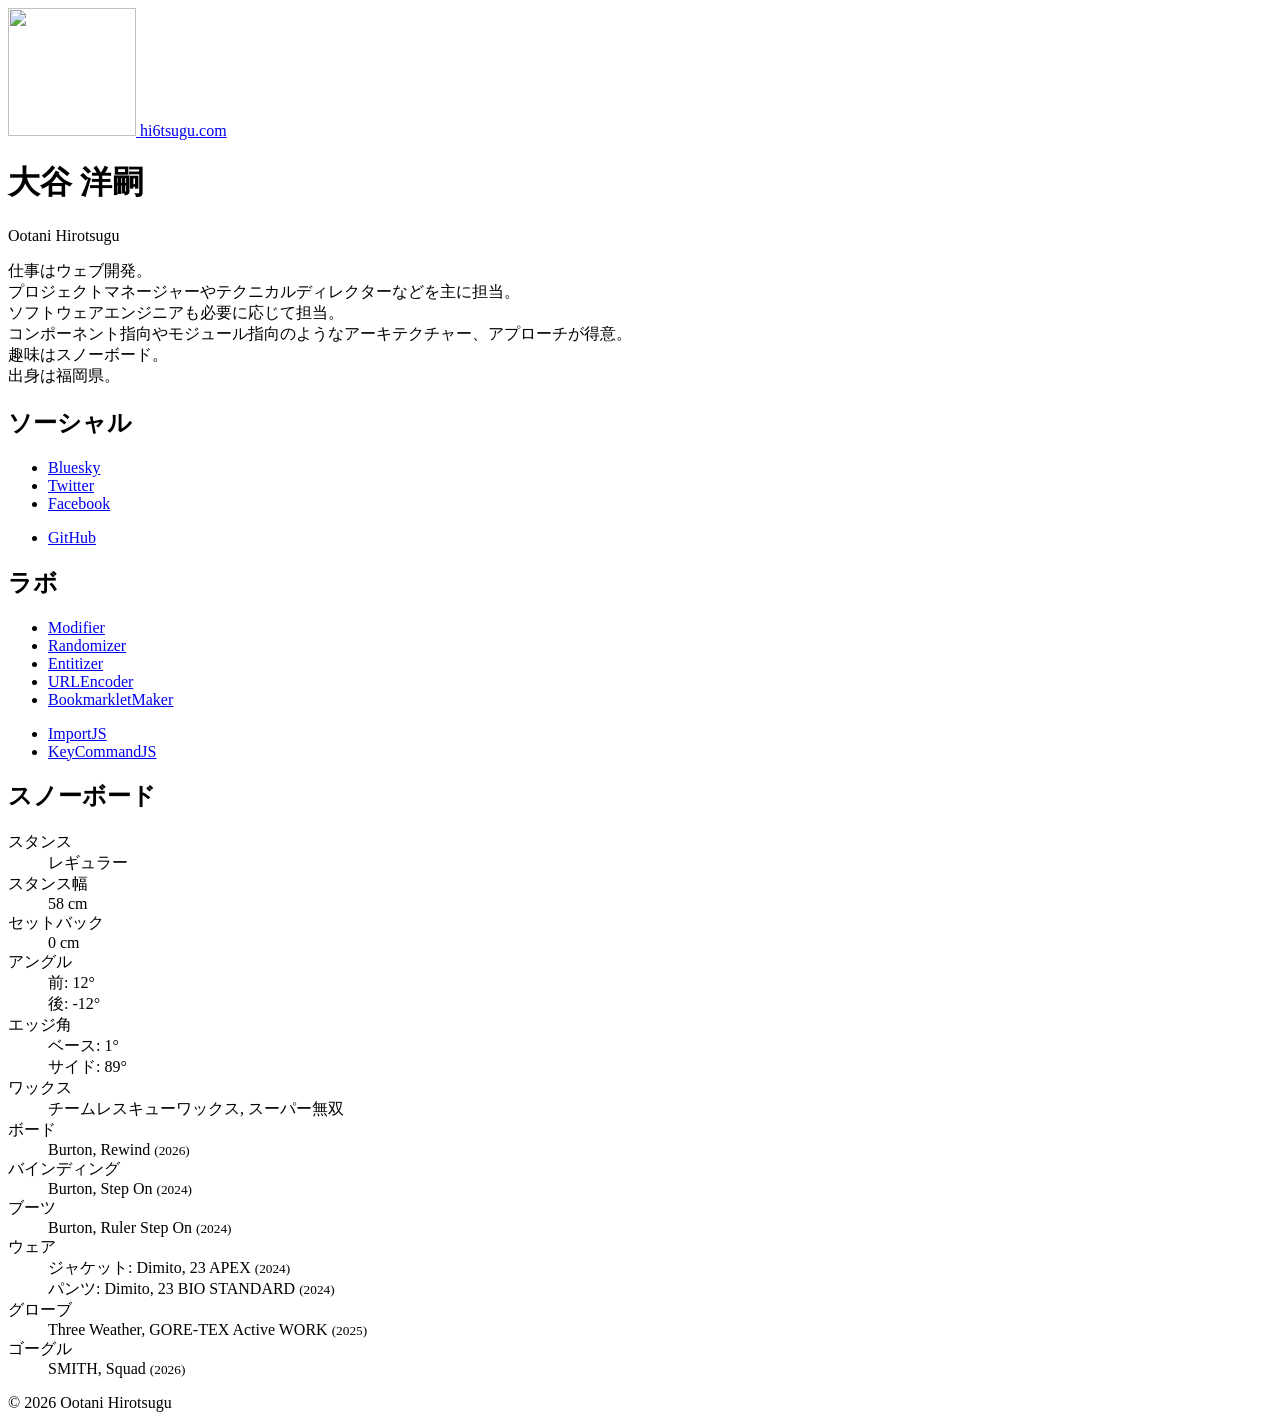
==== src/index.html @ 760952f8 "トップページを整備" ====
<!DOCTYPE html>
<html lang="ja">
  <head>
    <meta charset="utf-8">
    <meta name="viewport" content="width=device-width, initial-scale=1">
    <meta name="format-detection" content="telephone=no, email=no, address=no">
    <meta name="description" content="大谷 洋嗣 (Ootani Hirotsugu) の個人サイト">
    <title>大谷 洋嗣 (Ootani Hirotsugu) - hi6tsugu.com</title>
    <link rel="canonical" href="https://hi6tsugu.com/">
    <link rel="stylesheet" href="/assets/style.css">
    <script defer src="/assets/theme.js"></script>
  </head>
  <body>
    <header>
      <a href="/">
        <img src="/assets/logo.svg" width="128" height="128" alt="">
        hi6tsugu.com
      </a>
    </header>
    <main>
      <hgroup>
        <h1>大谷 洋嗣</h1>
        <p>Ootani Hirotsugu</p>
      </hgroup>
      <p>仕事はウェブ開発。<br>プロジェクトマネージャーやテクニカルディレクターなどを主に担当。<br>ソフトウェアエンジニアも必要に応じて担当。<br>コンポーネント指向やモジュール指向のようなアーキテクチャー、アプローチが得意。<br>趣味はスノーボード。<br>出身は福岡県。</p>
      <h2>ソーシャル</h2>
      <ul>
        <li><a href="https://ootani.bsky.social/">Bluesky</a></li>
        <li><a href="https://twitter.com/ootani">Twitter</a></li>
        <li><a href="https://www.facebook.com/ootani.hirotsugu">Facebook</a></li>
      </ul>
      <ul>
        <li><a href="https://github.com/hi6tsugu">GitHub</a></li>
      </ul>
      <h2>ラボ</h2>
      <ul>
        <li><a href="/modifier/">Modifier</a></li>
        <li><a href="/randomizer/">Randomizer</a></li>
        <li><a href="/entitizer/">Entitizer</a></li>
        <li><a href="/urlencoder/">URLEncoder</a></li>
        <li><a href="/bookmarkletmaker/">BookmarkletMaker</a></li>
      </ul>
      <ul>
        <li><a href="/importjs/">ImportJS</a></li>
        <li><a href="/keycommandjs/">KeyCommandJS</a></li>
      </ul>
      <h2>スノーボード</h2>
      <dl>
        <dt>スタンス</dt><dd>レギュラー</dd>
        <dt>スタンス幅</dt><dd>58 cm</dd>
        <dt>セットバック</dt><dd>0 cm</dd>
        <dt>アングル</dt><dd>前: 12°<br>後: -12°</dd>
        <dt>エッジ角</dt><dd>ベース: 1°<br>サイド: 89°</dd>
        <dt>ワックス</dt><dd>チームレスキューワックス, スーパー無双</dd>
        <dt>ボード</dt><dd>Burton, Rewind <small>(2026)</small></dd>
        <dt>バインディング</dt><dd>Burton, Step On <small>(2024)</small></dd>
        <dt>ブーツ</dt><dd>Burton, Ruler Step On <small>(2024)</small></dd>
        <dt>ウェア</dt><dd>ジャケット: Dimito, 23 APEX <small>(2024)</small><br>パンツ: Dimito, 23 BIO STANDARD <small>(2024)</small></dd>
        <dt>グローブ</dt><dd>Three Weather, GORE-TEX Active WORK <small>(2025)</small></dd>
        <dt>ゴーグル</dt><dd>SMITH, Squad <small>(2026)</small></dd>
      </dl>
    </main>
    <footer>
      <p>© 2026 Ootani Hirotsugu</p>
    </footer>
  </body>
</html>
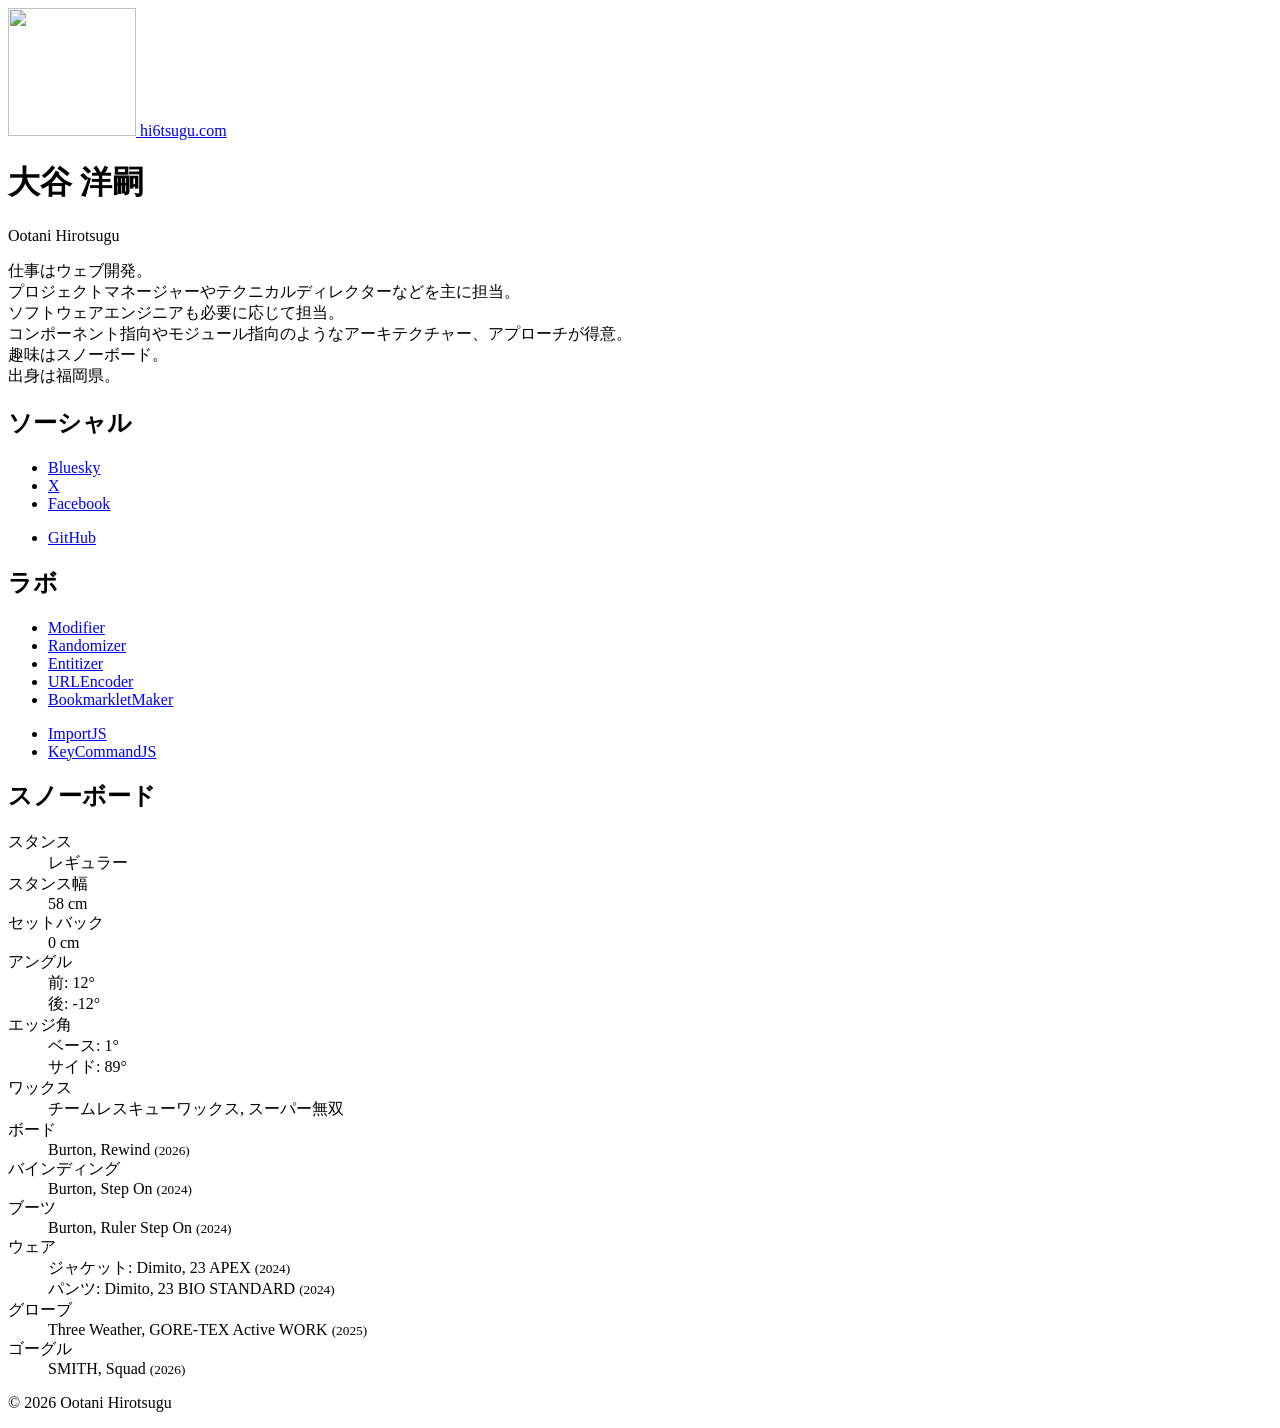
==== commit e504dcba: "構造化データを追加" ====
--- a/src/index.html
+++ b/src/index.html
@@ -4,11 +4,53 @@
     <meta charset="utf-8">
     <meta name="viewport" content="width=device-width, initial-scale=1">
     <meta name="format-detection" content="telephone=no, email=no, address=no">
-    <meta name="description" content="大谷 洋嗣 (Ootani Hirotsugu) の個人サイト">
+    <meta name="description" content="大谷 洋嗣 (Ootani Hirotsugu) のプロフィール">
     <title>大谷 洋嗣 (Ootani Hirotsugu) - hi6tsugu.com</title>
+    <link rel="icon" href="/favicon.ico">
     <link rel="canonical" href="https://hi6tsugu.com/">
     <link rel="stylesheet" href="/assets/style.css">
-    <script defer src="/assets/theme.js"></script>
+    <script defer src="/assets/scripts/theme.js"></script>
+    <script type="application/ld+json">
+      {
+        "@context": "https://schema.org",
+        "@graph": [
+          {
+            "@type": "WebSite",
+            "@id": "https://hi6tsugu.com/#website",
+            "name": "hi6tsugu.com",
+            "url": "https://hi6tsugu.com/",
+            "description": "大谷 洋嗣 (Ootani Hirotsugu) のプロフィール",
+            "inLanguage": "ja",
+            "publisher": { "@id": "https://hi6tsugu.com/#person" }
+          },
+          {
+            "@type": "ProfilePage",
+            "@id": "https://hi6tsugu.com/#profilepage",
+            "name": "大谷 洋嗣 (Ootani Hirotsugu)",
+            "url": "https://hi6tsugu.com/",
+            "inLanguage": "ja",
+            "isPartOf": { "@id": "https://hi6tsugu.com/#website" },
+            "mainEntity": {
+              "@type": "Person",
+              "@id": "https://hi6tsugu.com/#person",
+              "name": "大谷 洋嗣",
+              "familyName": "大谷",
+              "givenName": "洋嗣",
+              "alternateName": "Ootani Hirotsugu",
+              "url": "https://hi6tsugu.com/",
+              "image": "https://hi6tsugu.com/assets/logo.svg",
+              "description": "仕事はウェブ開発。プロジェクトマネージャーやテクニカルディレクターなどを主に担当。ソフトウェアエンジニアも必要に応じて担当。コンポーネント指向やモジュール指向のようなアーキテクチャー、アプローチが得意。趣味はスノーボード。出身は福岡県。",
+              "sameAs": [
+                "https://bsky.app/profile/ootani.bsky.social",
+                "https://x.com/ootani",
+                "https://www.facebook.com/ootani.hirotsugu",
+                "https://github.com/hi6tsugu"
+              ]
+            }
+          }
+        ]
+      }
+    </script>
   </head>
   <body>
     <header>
@@ -25,8 +67,8 @@
       <p>仕事はウェブ開発。<br>プロジェクトマネージャーやテクニカルディレクターなどを主に担当。<br>ソフトウェアエンジニアも必要に応じて担当。<br>コンポーネント指向やモジュール指向のようなアーキテクチャー、アプローチが得意。<br>趣味はスノーボード。<br>出身は福岡県。</p>
       <h2>ソーシャル</h2>
       <ul>
-        <li><a href="https://ootani.bsky.social/">Bluesky</a></li>
-        <li><a href="https://twitter.com/ootani">Twitter</a></li>
+        <li><a href="https://bsky.app/profile/ootani.bsky.social">Bluesky</a></li>
+        <li><a href="https://x.com/ootani">X</a></li>
         <li><a href="https://www.facebook.com/ootani.hirotsugu">Facebook</a></li>
       </ul>
       <ul>
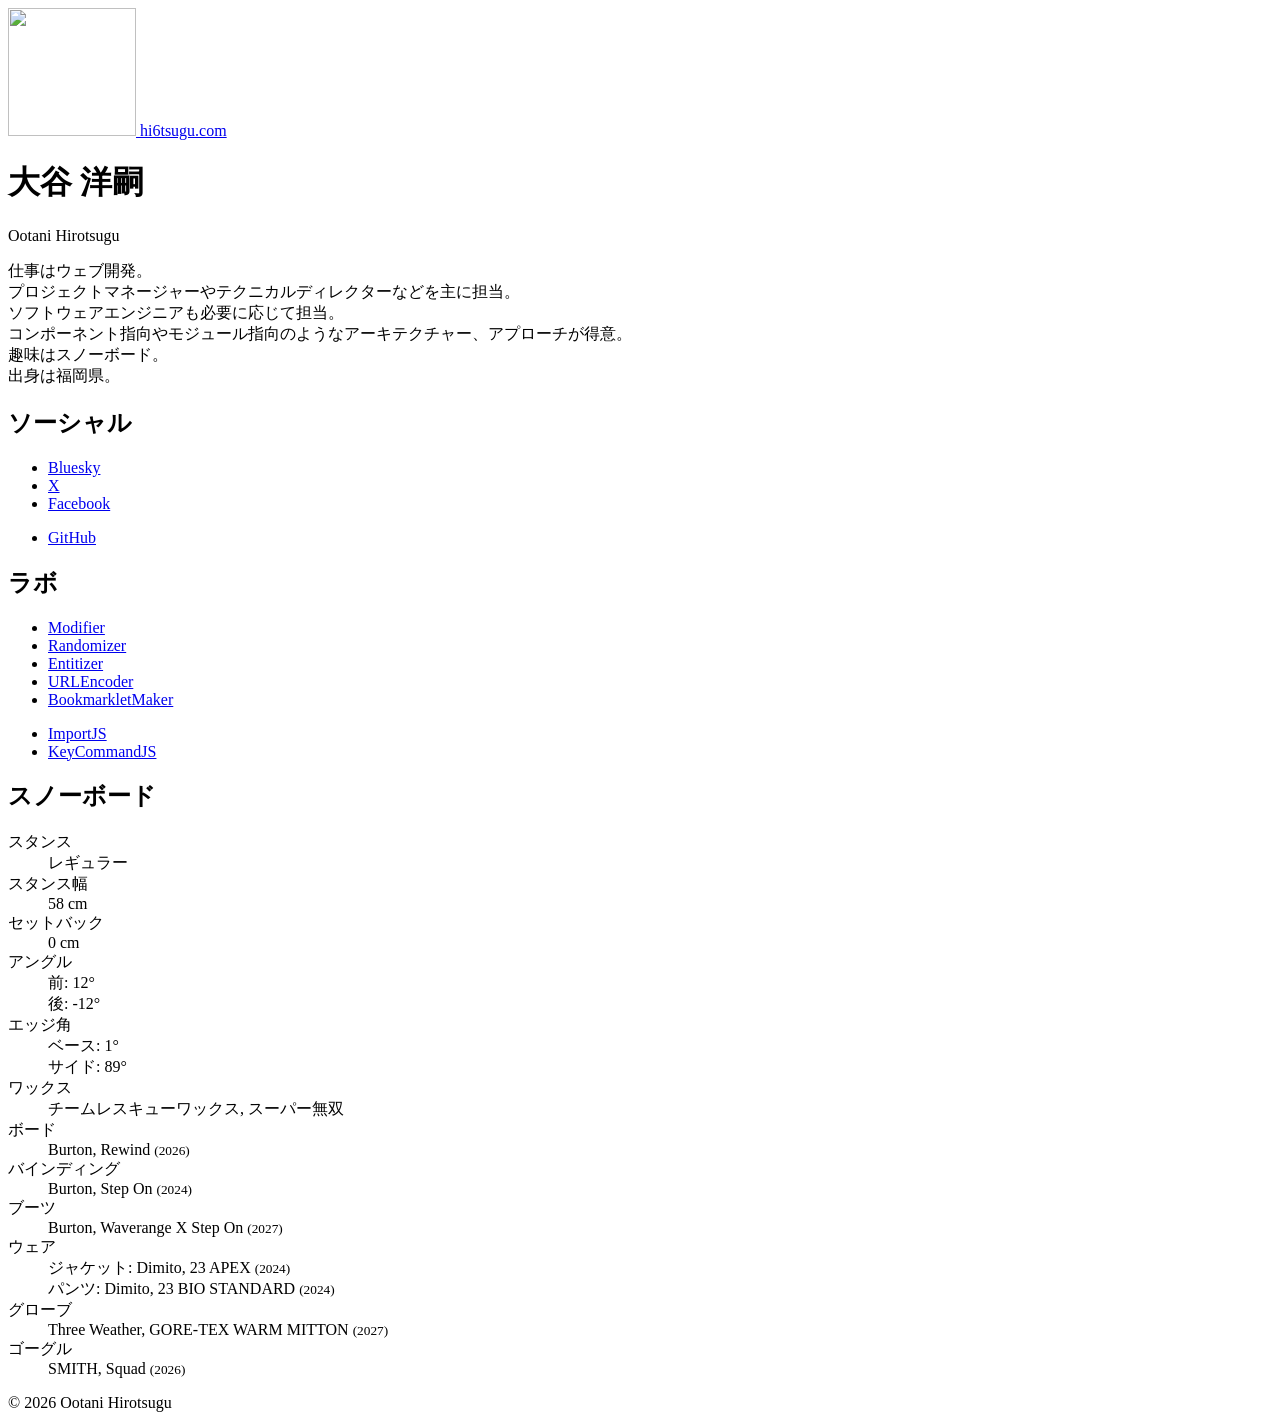
==== commit c8901082: "プロフィールを更新" ====
--- a/src/index.html
+++ b/src/index.html
@@ -5,52 +5,11 @@
     <meta name="viewport" content="width=device-width, initial-scale=1">
     <meta name="format-detection" content="telephone=no, email=no, address=no">
     <meta name="description" content="大谷 洋嗣 (Ootani Hirotsugu) のプロフィール">
-    <title>大谷 洋嗣 (Ootani Hirotsugu) - hi6tsugu.com</title>
+    <title>hi6tsugu.com</title>
     <link rel="icon" href="/favicon.ico">
     <link rel="canonical" href="https://hi6tsugu.com/">
     <link rel="stylesheet" href="/assets/style.css">
     <script defer src="/assets/scripts/theme.js"></script>
-    <script type="application/ld+json">
-      {
-        "@context": "https://schema.org",
-        "@graph": [
-          {
-            "@type": "WebSite",
-            "@id": "https://hi6tsugu.com/#website",
-            "name": "hi6tsugu.com",
-            "url": "https://hi6tsugu.com/",
-            "description": "大谷 洋嗣 (Ootani Hirotsugu) のプロフィール",
-            "inLanguage": "ja",
-            "publisher": { "@id": "https://hi6tsugu.com/#person" }
-          },
-          {
-            "@type": "ProfilePage",
-            "@id": "https://hi6tsugu.com/#profilepage",
-            "name": "大谷 洋嗣 (Ootani Hirotsugu)",
-            "url": "https://hi6tsugu.com/",
-            "inLanguage": "ja",
-            "isPartOf": { "@id": "https://hi6tsugu.com/#website" },
-            "mainEntity": {
-              "@type": "Person",
-              "@id": "https://hi6tsugu.com/#person",
-              "name": "大谷 洋嗣",
-              "familyName": "大谷",
-              "givenName": "洋嗣",
-              "alternateName": "Ootani Hirotsugu",
-              "url": "https://hi6tsugu.com/",
-              "image": "https://hi6tsugu.com/assets/logo.svg",
-              "description": "仕事はウェブ開発。プロジェクトマネージャーやテクニカルディレクターなどを主に担当。ソフトウェアエンジニアも必要に応じて担当。コンポーネント指向やモジュール指向のようなアーキテクチャー、アプローチが得意。趣味はスノーボード。出身は福岡県。",
-              "sameAs": [
-                "https://bsky.app/profile/ootani.bsky.social",
-                "https://x.com/ootani",
-                "https://www.facebook.com/ootani.hirotsugu",
-                "https://github.com/hi6tsugu"
-              ]
-            }
-          }
-        ]
-      }
-    </script>
   </head>
   <body>
     <header>
@@ -96,9 +55,9 @@
         <dt>ワックス</dt><dd>チームレスキューワックス, スーパー無双</dd>
         <dt>ボード</dt><dd>Burton, Rewind <small>(2026)</small></dd>
         <dt>バインディング</dt><dd>Burton, Step On <small>(2024)</small></dd>
-        <dt>ブーツ</dt><dd>Burton, Ruler Step On <small>(2024)</small></dd>
+        <dt>ブーツ</dt><dd>Burton, Waverange X Step On <small>(2027)</small></dd>
         <dt>ウェア</dt><dd>ジャケット: Dimito, 23 APEX <small>(2024)</small><br>パンツ: Dimito, 23 BIO STANDARD <small>(2024)</small></dd>
-        <dt>グローブ</dt><dd>Three Weather, GORE-TEX Active WORK <small>(2025)</small></dd>
+        <dt>グローブ</dt><dd>Three Weather, GORE-TEX WARM MITTON <small>(2027)</small></dd>
         <dt>ゴーグル</dt><dd>SMITH, Squad <small>(2026)</small></dd>
       </dl>
     </main>
